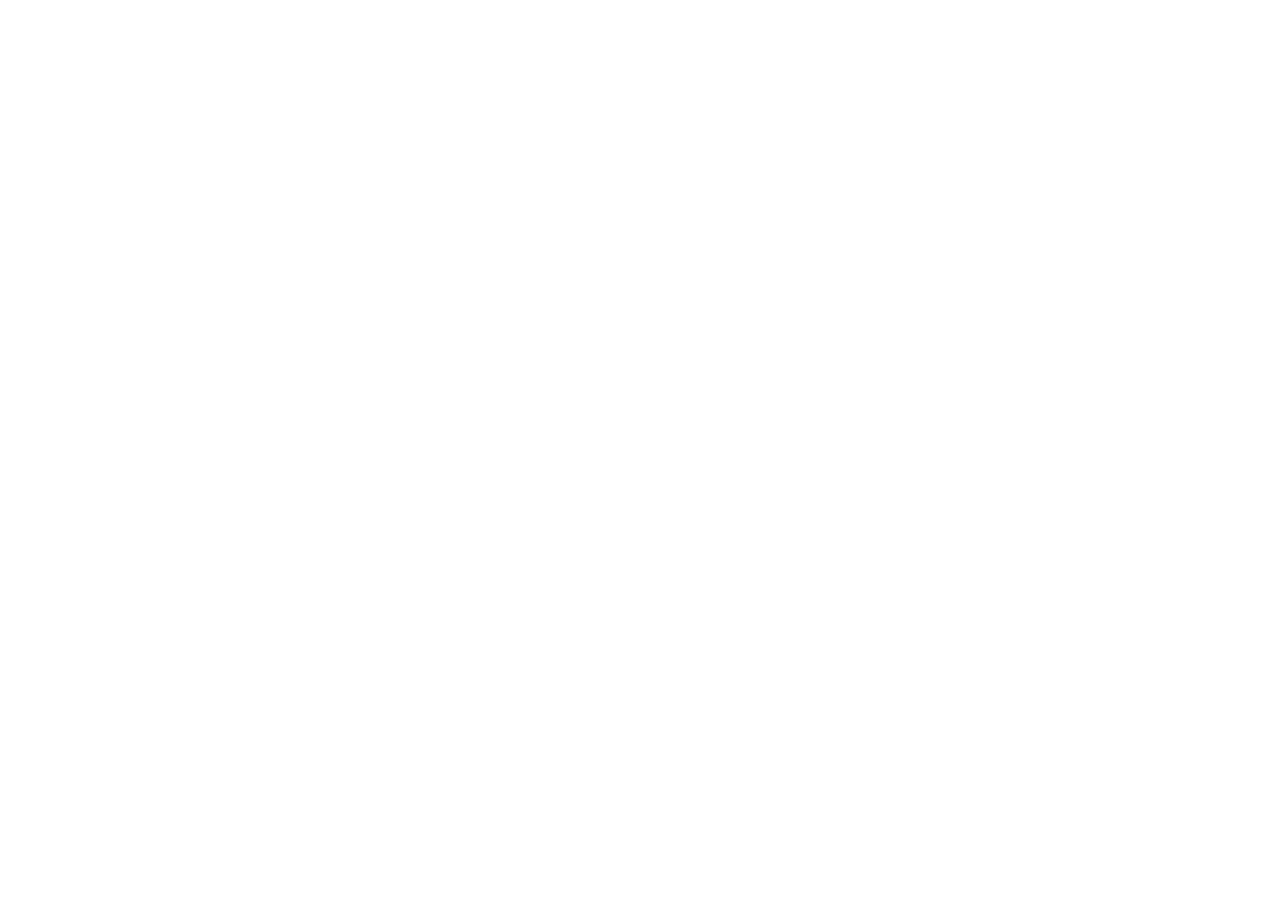
==== index.html @ db5c60b2 "inizializzazione del repository" ====
<!DOCTYPE html>
<html lang="en">
<head>
    <meta charset="UTF-8">
    <meta http-equiv="X-UA-Compatible" content="IE=edge">
    <meta name="viewport" content="width=device-width, initial-scale=1.0">
    <title>Shoes</title>
    <link rel="stylesheet" href="css/style.css">
</head>
<body>
    <main>
        <header>
            <nav>
                
            </nav>
        </header>
        <section>

        </section>
        <section></section>
        <section></section>





    </main>
</body>
</html>
---- css/style.css ----
*{
    box-sizing: border-box;
    margin: 0;
    padding: 0;
}
.cleafix::after{
    content: "";
    display: table;
    clear: both;
}
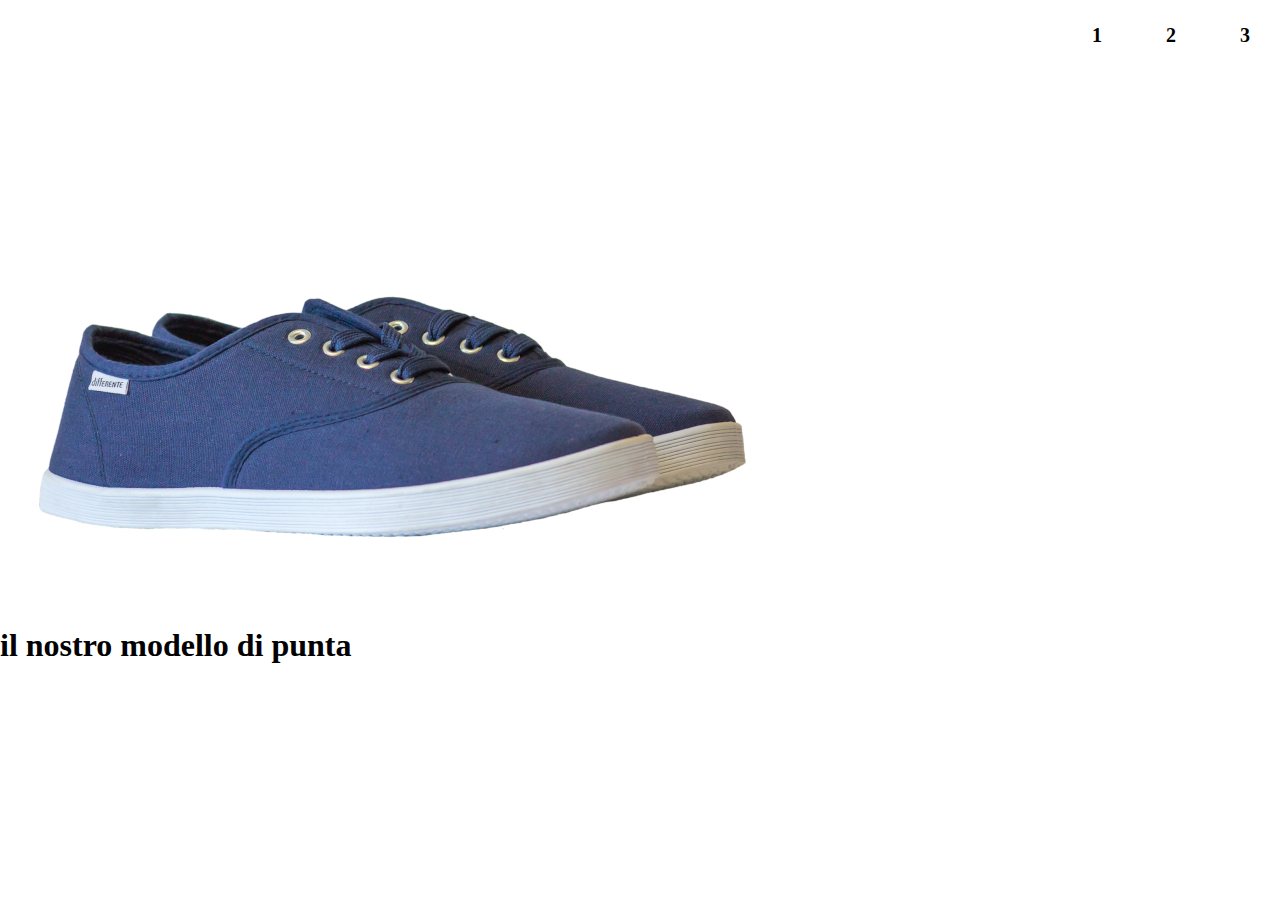
==== commit 4ae77a1f: "fase header" ====
--- a/index.html
+++ b/index.html
@@ -1,5 +1,6 @@
 <!DOCTYPE html>
 <html lang="en">
+
 <head>
     <meta charset="UTF-8">
     <meta http-equiv="X-UA-Compatible" content="IE=edge">
@@ -7,15 +8,27 @@
     <title>Shoes</title>
     <link rel="stylesheet" href="css/style.css">
 </head>
+
 <body>
     <main>
-        <header>
-            <nav>
-                
+        <header class="relative">
+            <nav class="number-map absolute">
+                <ul>
+                    <li>
+                        <a href="#"><span class="first-icon">1</span></a>
+                    </li>
+                    <li>
+                        <a href="#"><span class="second-icon">2</span></a>
+                    </li>
+                    <li>
+                        <a href="#"><span class="third-icon">3</span></a>
+                    </li>
+                </ul>
             </nav>
         </header>
-        <section>
-
+        <section class="first-shoes">
+            <img src="img/01.png" alt="modello di punta">
+            <h1>il nostro modello di punta</h1>
         </section>
         <section></section>
         <section></section>
@@ -26,4 +39,5 @@
 
     </main>
 </body>
+
 </html>--- a/css/style.css
+++ b/css/style.css
@@ -1,3 +1,5 @@
+/* reset */
+
 *{
     box-sizing: border-box;
     margin: 0;
@@ -8,3 +10,72 @@
     display: table;
     clear: both;
 }
+
+.relative{
+    position: relative
+}
+
+.absolute{
+    position: absolute;
+}
+
+/* header fissato allo schermo */
+
+header{
+    width: 100vw;
+    height: 10vh;
+    position: fixed;
+    background-color: transparent;
+}
+.number-map{
+    right: 0;
+    margin-top: 10px;
+}
+
+div{
+    width: 50px;
+    height: 50px;
+    background-color: black;
+    display: inline-block;
+}
+
+ul li {
+    list-style: none;
+    display: inline-block;
+}
+
+ul li a{
+    width: 50px;
+    height: 50px;
+    text-decoration: none;
+    text-decoration-line: none;
+    background-color: white;
+    text-align: center;
+    line-height: 50px;
+    font-size: 20px;
+    margin: 0 10px;
+    display: block;
+    border-radius: 50%;
+    color: black;
+    font-weight: 900;
+}
+
+/* 
+a{
+    text-decoration: none;
+    text-decoration-line: none;
+    text-align: center;
+    transform: translate(-50%,-50%);
+    vertical-align: middle;
+    border: 3px solid green;
+}
+/* 
+.tap-map{
+    background-color: white;
+    color: black;
+    font-size: xxx-large;
+    border-radius: 50%;
+    background-color: black;
+    display: inline-block;
+}
+ */ 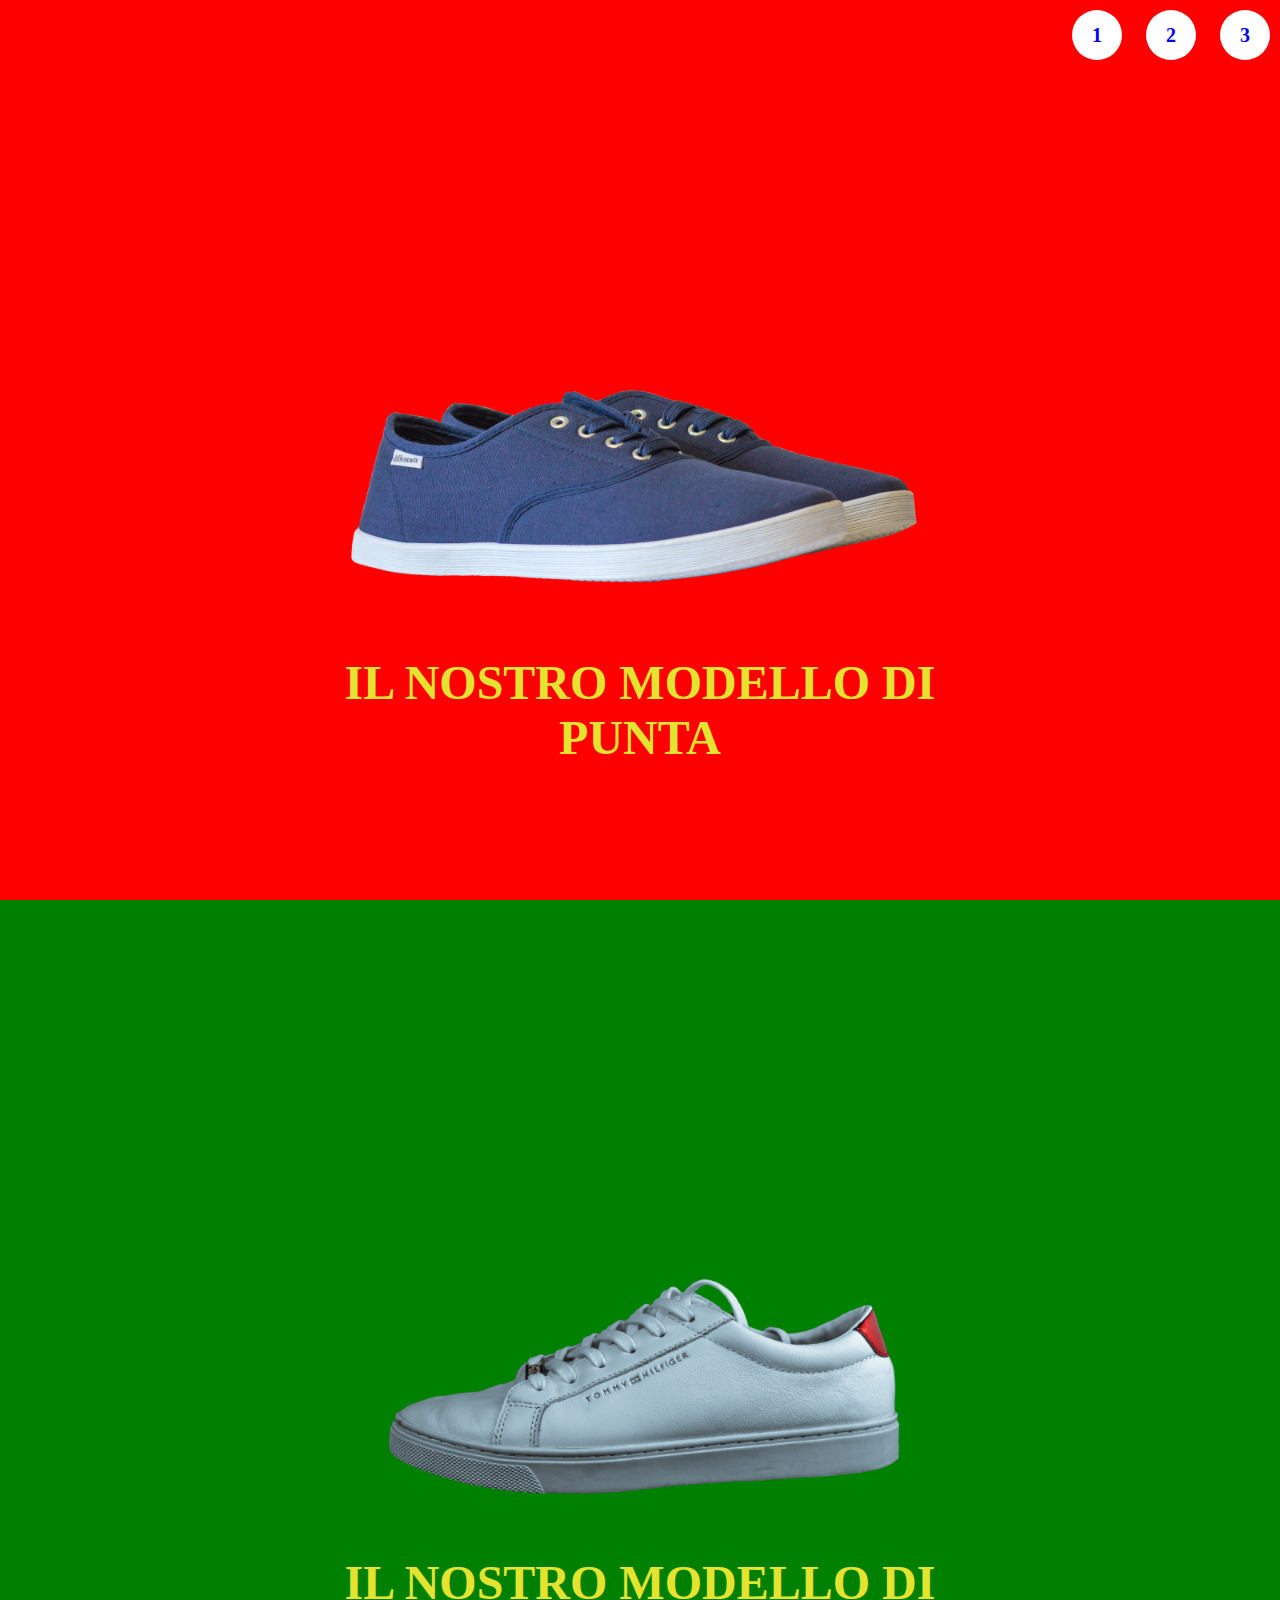
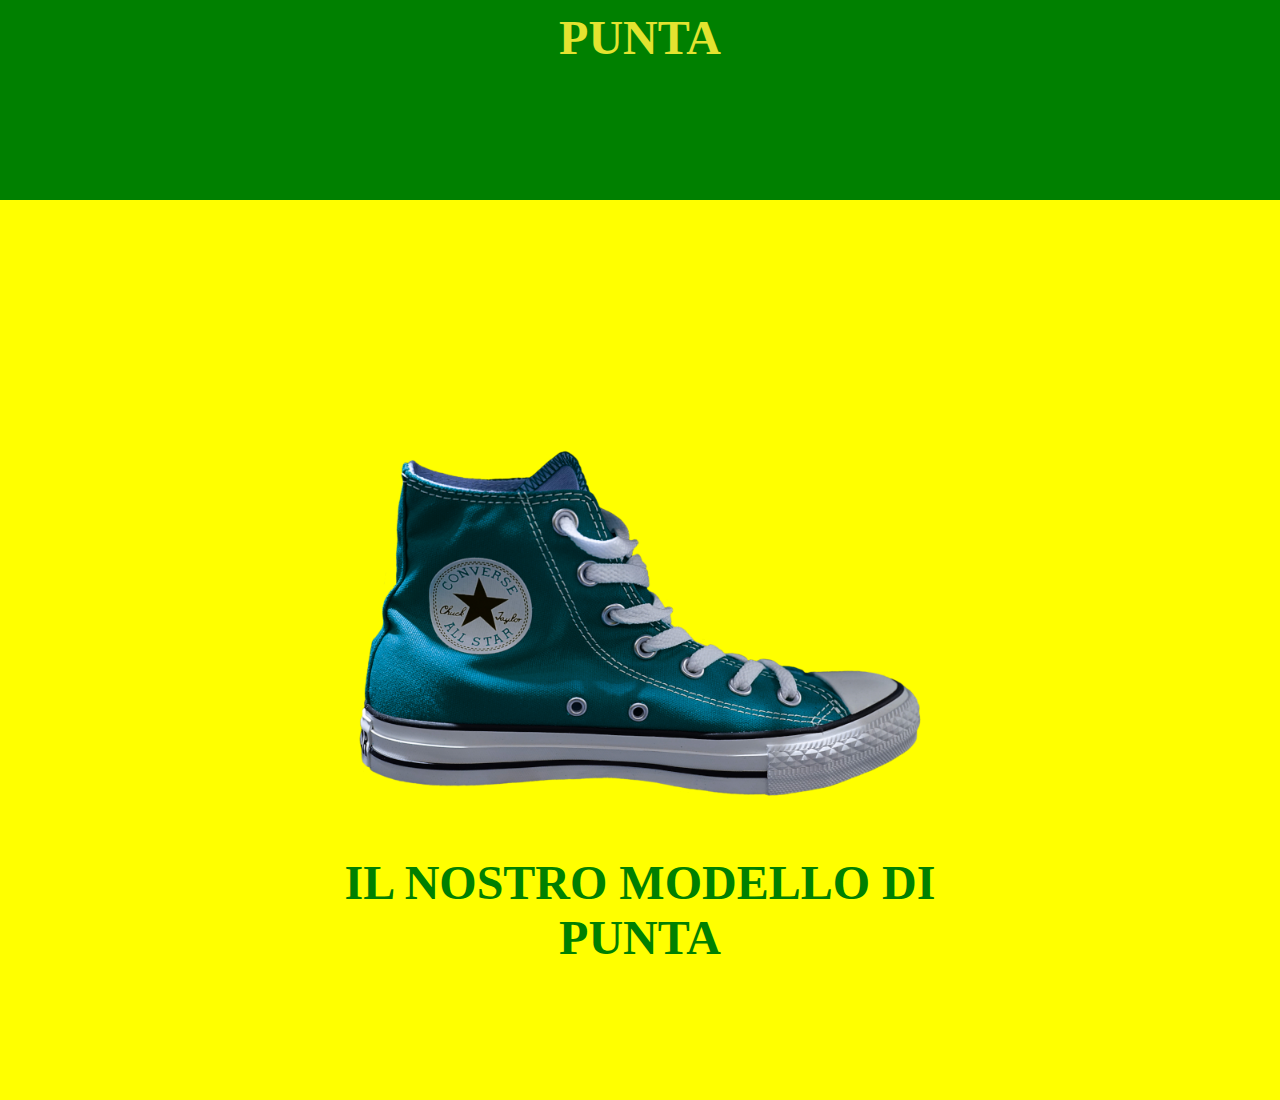
==== commit 53ef41ee: "esercizio completo di html" ====
--- a/index.html
+++ b/index.html
@@ -11,27 +11,37 @@
 
 <body>
     <main>
-        <header class="relative">
-            <nav class="number-map absolute">
-                <ul>
-                    <li>
-                        <a href="#"><span class="first-icon">1</span></a>
-                    </li>
-                    <li>
-                        <a href="#"><span class="second-icon">2</span></a>
-                    </li>
-                    <li>
-                        <a href="#"><span class="third-icon">3</span></a>
-                    </li>
-                </ul>
-            </nav>
-        </header>
-        <section class="first-shoes">
-            <img src="img/01.png" alt="modello di punta">
-            <h1>il nostro modello di punta</h1>
+        <nav class="number-map absolute">
+            <ul>
+                <li>
+                    <a href="#"><span class="first-icon">1</span></a>
+                </li>
+                <li>
+                    <a href="#"><span class="second-icon">2</span></a>
+                </li>
+                <li>
+                    <a href="#"><span class="third-icon">3</span></a>
+                </li>
+            </ul>
+        </nav>
+        <section class="first-shoes relative">
+            <div class="absolute shoes">
+                <img src="img/01.png" alt="modello di punta">
+                <h1 class="color-yellow">il nostro modello di punta</h1>
+            </div>
         </section>
-        <section></section>
-        <section></section>
+        <section class="second-shoes relative">
+            <div class="absolute shoes">
+                <img src="img/02.png" alt="modello di punta">
+                <h1 class="color-yellow">il nostro modello di punta</h1>
+            </div>
+        </section>
+        <section class="third-shoes relative">
+            <div class="absolute shoes">
+                <img src="img/03.png" alt="modello di punta">
+                <h1 class="color-green">il nostro modello di punta</h1>
+            </div>
+        </section>
 
 
 
--- a/css/style.css
+++ b/css/style.css
@@ -1,42 +1,25 @@
 /* reset */
 
-*{
-    box-sizing: border-box;
+* {
     margin: 0;
     padding: 0;
-}
-.cleafix::after{
-    content: "";
-    display: table;
-    clear: both;
+    box-sizing: border-box;
 }
 
-.relative{
-    position: relative
+.relative {
+    position: relative;
 }
 
-.absolute{
+.absolute {
     position: absolute;
 }
 
-/* header fissato allo schermo */
+/* nav fissato allo schermo */
 
-header{
-    width: 100vw;
-    height: 10vh;
-    position: fixed;
-    background-color: transparent;
-}
-.number-map{
+.number-map {
     right: 0;
+    z-index: 1;
     margin-top: 10px;
-}
-
-div{
-    width: 50px;
-    height: 50px;
-    background-color: black;
-    display: inline-block;
 }
 
 ul li {
@@ -44,38 +27,66 @@
     display: inline-block;
 }
 
-ul li a{
+ul li a {
     width: 50px;
     height: 50px;
-    text-decoration: none;
+    margin: 0 10px;
+    display: block;
+    font-size: 20px;
+    font-weight: 900;
+    line-height: 50px;
+    text-align: center;
+    border-radius: 50%;
     text-decoration-line: none;
     background-color: white;
-    text-align: center;
-    line-height: 50px;
-    font-size: 20px;
-    margin: 0 10px;
-    display: block;
-    border-radius: 50%;
-    color: black;
-    font-weight: 900;
 }
 
-/* 
-a{
-    text-decoration: none;
-    text-decoration-line: none;
-    text-align: center;
-    transform: translate(-50%,-50%);
-    vertical-align: middle;
-    border: 3px solid green;
+/* corpo della pagina */
+
+
+.first-shoes, .second-shoes, .third-shoes {
+    width: 100vw;
+    height: 100vh;
 }
-/* 
-.tap-map{
-    background-color: white;
-    color: black;
-    font-size: xxx-large;
-    border-radius: 50%;
-    background-color: black;
-    display: inline-block;
+
+.first-shoes{
+    background-color: red;
 }
- */ +
+.second-shoes{
+    background-color: green;
+}
+.third-shoes{
+    background-color: yellow;
+}
+
+img {
+    width: 100%;
+}
+
+section > div{
+    width: 50%;
+    height: 50%;
+    top: 50%;
+    left: 50%;
+    transform: translate(-50%, -50%);
+}
+
+section  h1 {
+ text-transform: uppercase;
+ font-size: 3rem;
+ font-weight: 900;
+ color: rgb(227 227 48);
+ display: flex;
+ justify-content: center;
+ align-items: center;
+ text-align: center;
+}
+
+.color-yellow{
+     color: rgb(227 227 48);
+}
+
+.color-green{
+    color: green;
+}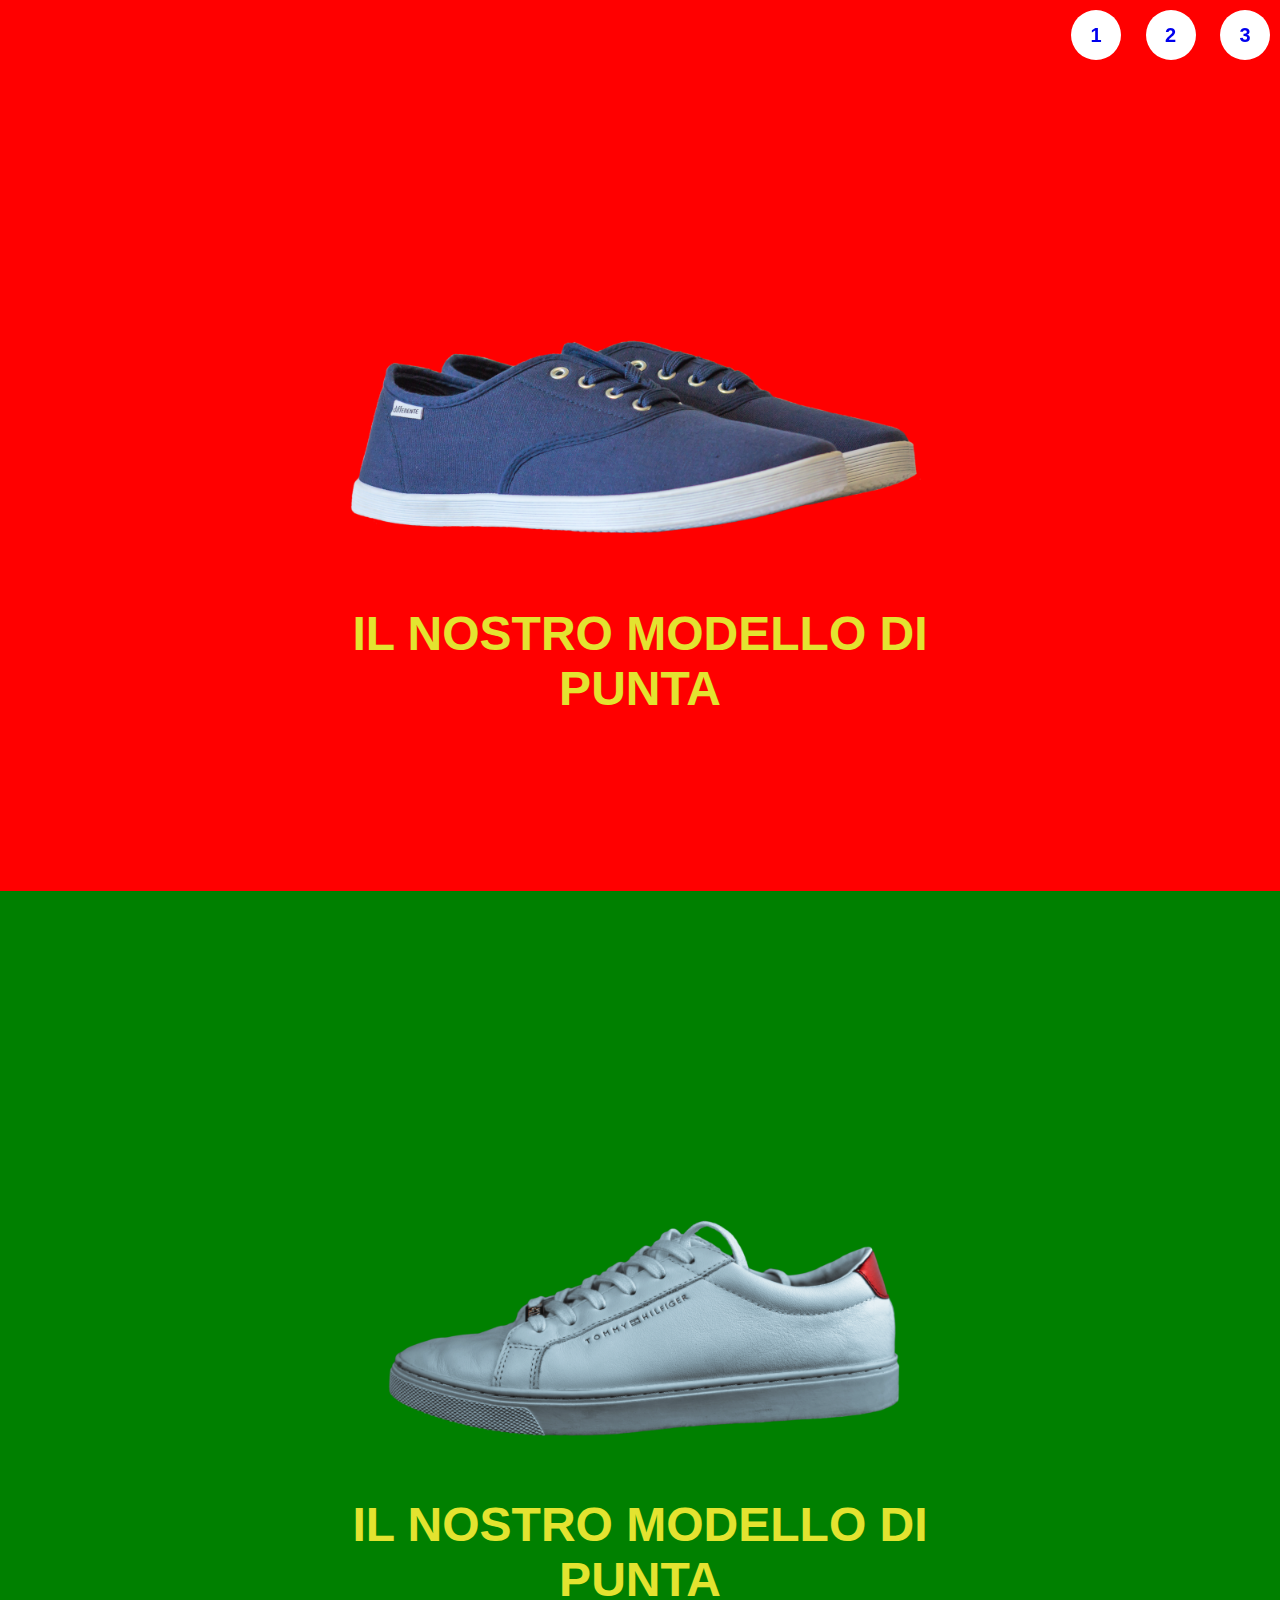
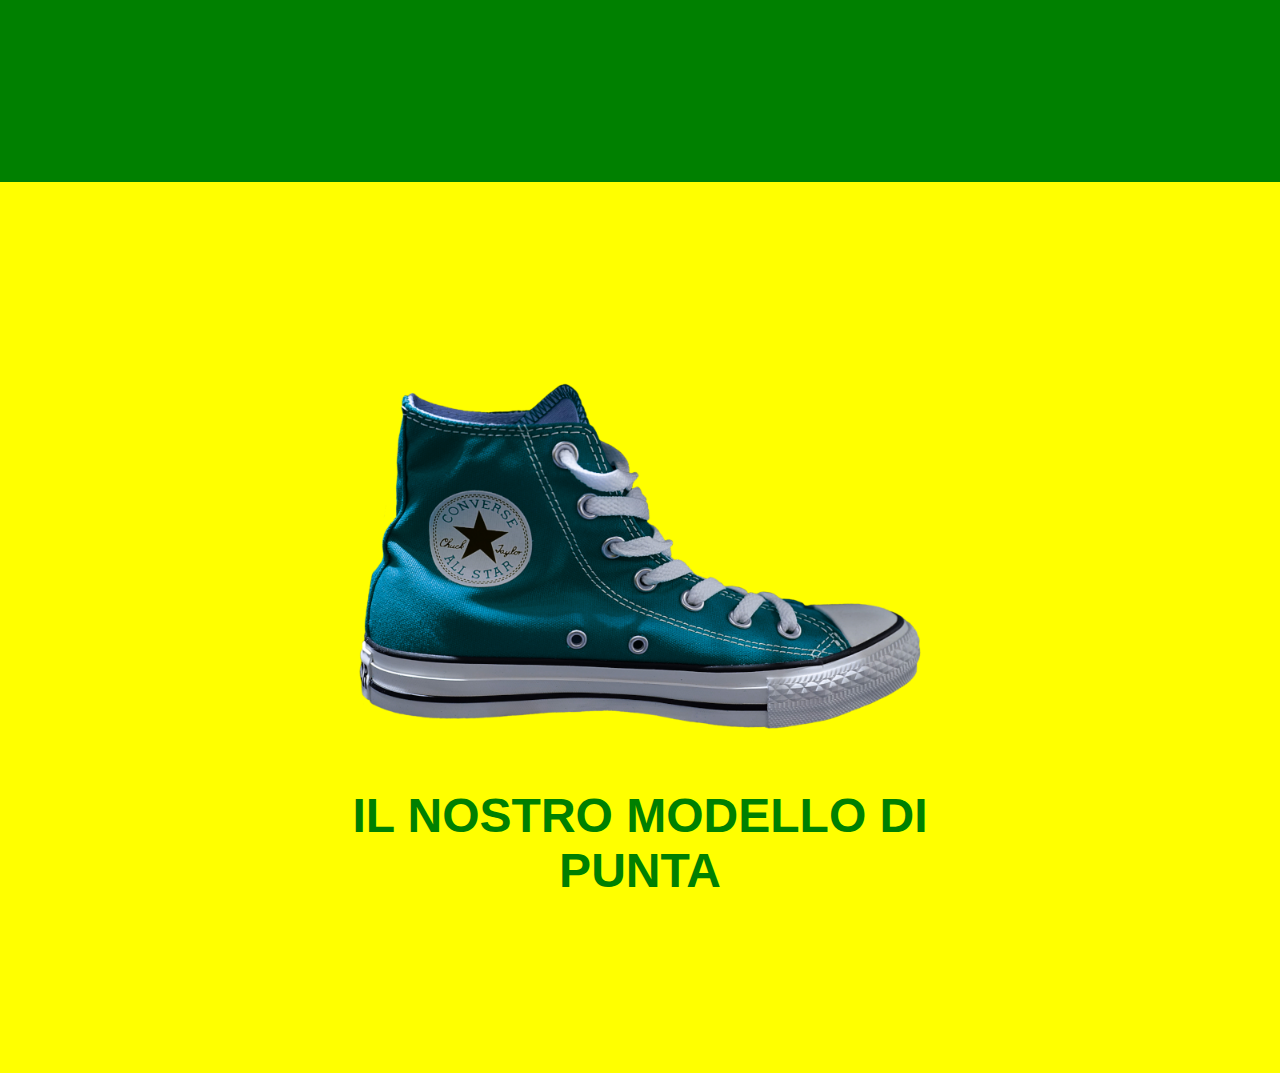
==== commit d4e6e20d: "esercizio finito" ====
--- a/index.html
+++ b/index.html
@@ -11,7 +11,9 @@
 
 <body>
     <main>
-        <nav class="number-map absolute">
+        <!-- bottoni fissati in alto a sinistra -->
+
+        <nav class="number-map">
             <ul>
                 <li>
                     <a href="#"><span class="first-icon">1</span></a>
@@ -24,6 +26,9 @@
                 </li>
             </ul>
         </nav>
+
+        <!-- corpo della pagina -->
+
         <section class="first-shoes relative">
             <div class="absolute shoes">
                 <img src="img/01.png" alt="modello di punta">
@@ -42,11 +47,6 @@
                 <h1 class="color-green">il nostro modello di punta</h1>
             </div>
         </section>
-
-
-
-
-
     </main>
 </body>
 
--- a/css/style.css
+++ b/css/style.css
@@ -4,6 +4,7 @@
     margin: 0;
     padding: 0;
     box-sizing: border-box;
+    font-family: Arial, "Helvetica Neue", Helvetica, sans-serif;
 }
 
 .relative {
@@ -19,6 +20,7 @@
 .number-map {
     right: 0;
     z-index: 1;
+    position: fixed;
     margin-top: 10px;
 }
 
@@ -44,19 +46,22 @@
 /* corpo della pagina */
 
 
-.first-shoes, .second-shoes, .third-shoes {
+.first-shoes,
+.second-shoes,
+.third-shoes {
     width: 100vw;
-    height: 100vh;
+    height: 99vh;
 }
 
-.first-shoes{
+.first-shoes {
     background-color: red;
 }
 
-.second-shoes{
+.second-shoes {
     background-color: green;
 }
-.third-shoes{
+
+.third-shoes {
     background-color: yellow;
 }
 
@@ -64,29 +69,28 @@
     width: 100%;
 }
 
-section > div{
+/* div centrale */
+
+section>div {
     width: 50%;
-    height: 50%;
     top: 50%;
     left: 50%;
+    text-align: center;
     transform: translate(-50%, -50%);
 }
 
-section  h1 {
- text-transform: uppercase;
- font-size: 3rem;
- font-weight: 900;
- color: rgb(227 227 48);
- display: flex;
- justify-content: center;
- align-items: center;
- text-align: center;
+section h1 {
+    display: flex;
+    font-size: 3rem;
+    font-weight: 900;
+    justify-content: center;
+    text-transform: uppercase;
 }
 
-.color-yellow{
-     color: rgb(227 227 48);
+.color-yellow {
+    color: rgb(227 227 48);
 }
 
-.color-green{
+.color-green {
     color: green;
 }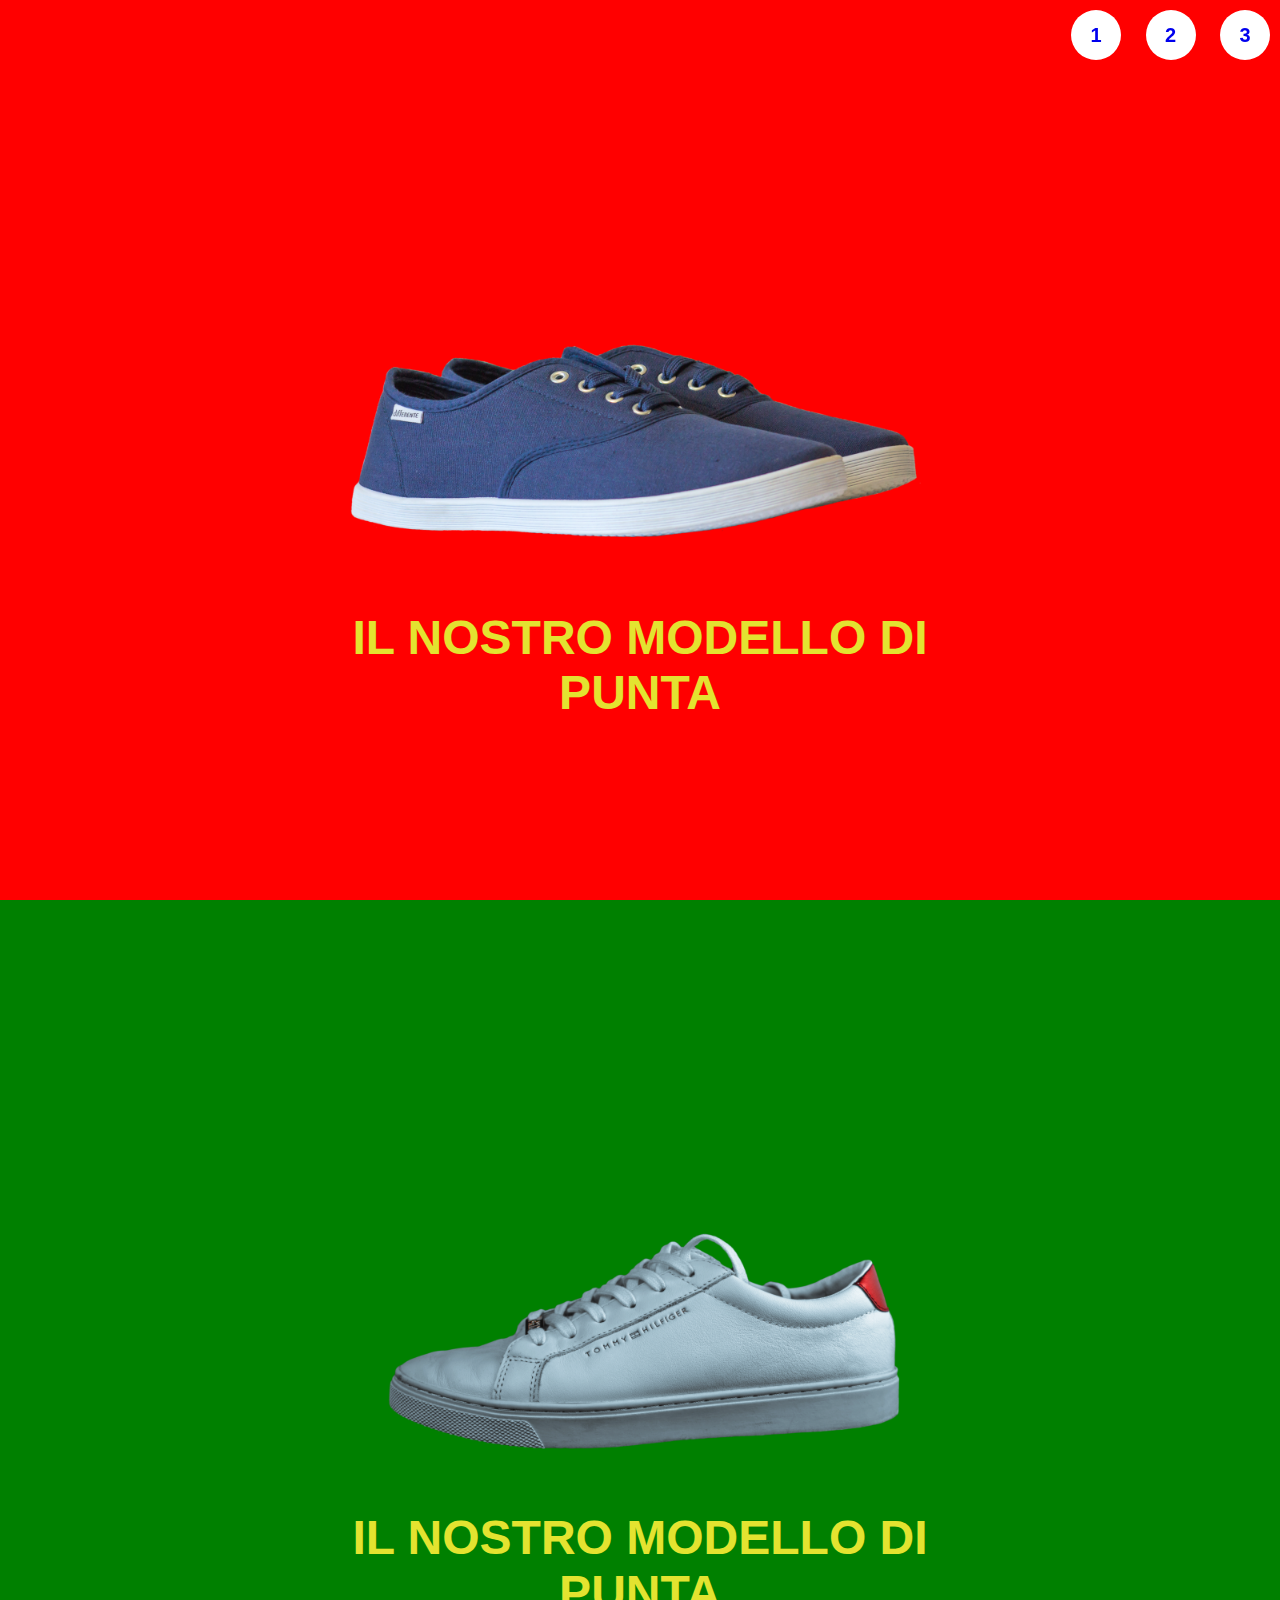
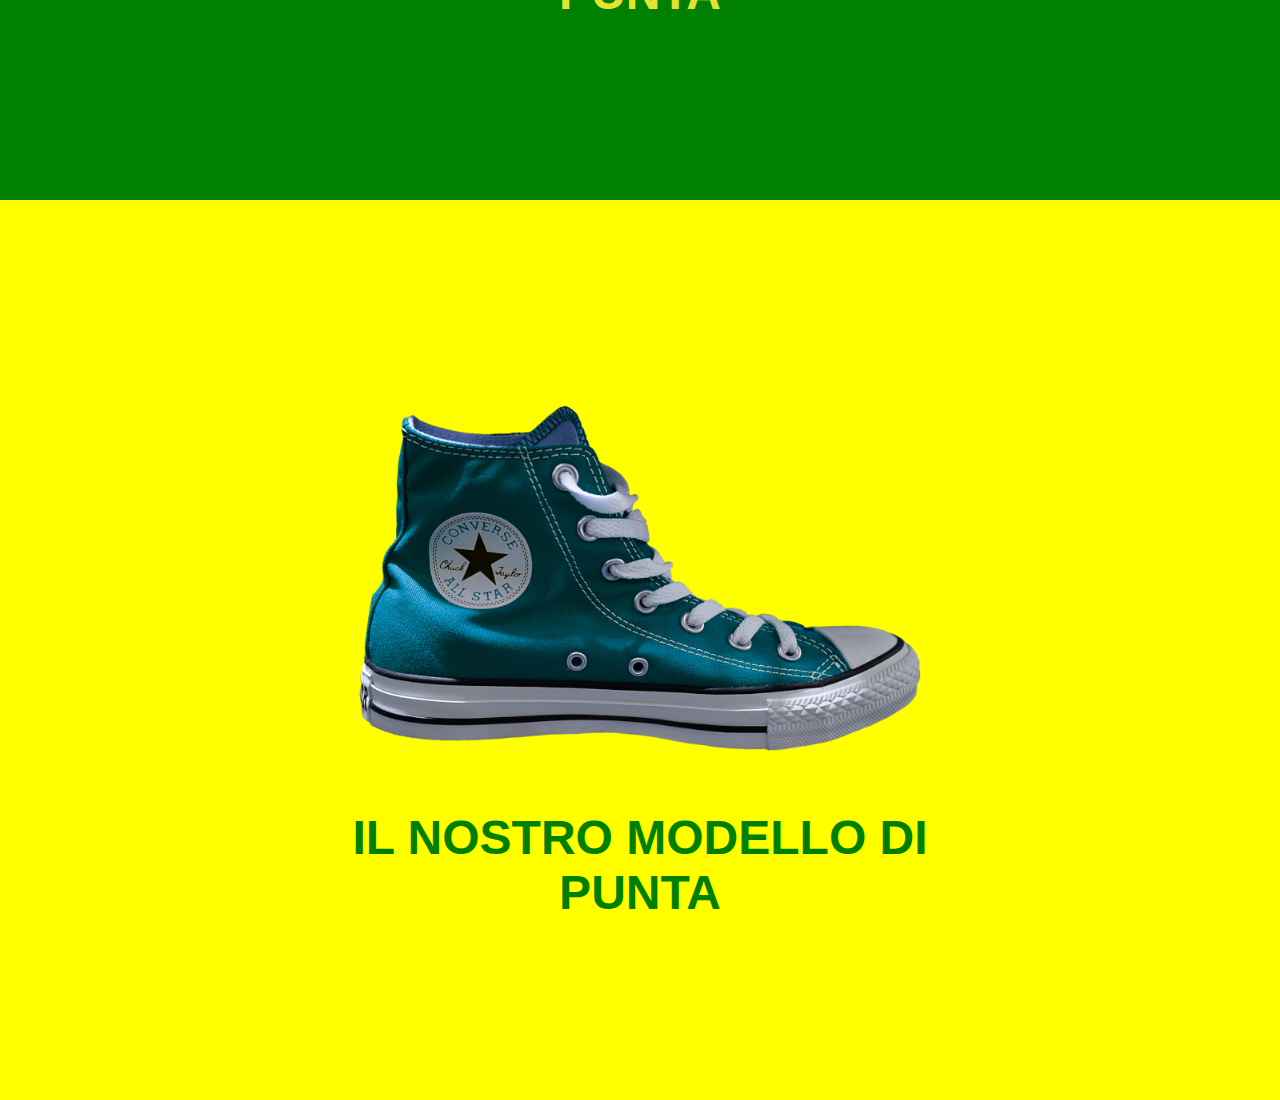
==== commit 5f409650: "correzioni finali" ====
--- a/index.html
+++ b/index.html
@@ -29,19 +29,21 @@
 
         <!-- corpo della pagina -->
 
-        <section class="first-shoes relative">
+        <section id="first-shoes" class="relative">
             <div class="absolute shoes">
                 <img src="img/01.png" alt="modello di punta">
                 <h1 class="color-yellow">il nostro modello di punta</h1>
             </div>
         </section>
-        <section class="second-shoes relative">
+
+        <section id="second-shoes" class="relative">
             <div class="absolute shoes">
                 <img src="img/02.png" alt="modello di punta">
                 <h1 class="color-yellow">il nostro modello di punta</h1>
             </div>
         </section>
-        <section class="third-shoes relative">
+
+        <section id="third-shoes" class="relative">
             <div class="absolute shoes">
                 <img src="img/03.png" alt="modello di punta">
                 <h1 class="color-green">il nostro modello di punta</h1>
--- a/css/style.css
+++ b/css/style.css
@@ -45,23 +45,22 @@
 
 /* corpo della pagina */
 
-
-.first-shoes,
-.second-shoes,
-.third-shoes {
+#first-shoes,
+#second-shoes,
+#third-shoes {
     width: 100vw;
-    height: 99vh;
+    height: 100vh;
 }
 
-.first-shoes {
+#first-shoes {
     background-color: red;
 }
 
-.second-shoes {
+#second-shoes {
     background-color: green;
 }
 
-.third-shoes {
+#third-shoes {
     background-color: yellow;
 }
 
@@ -71,7 +70,7 @@
 
 /* div centrale */
 
-section>div {
+div {
     width: 50%;
     top: 50%;
     left: 50%;
@@ -79,7 +78,7 @@
     transform: translate(-50%, -50%);
 }
 
-section h1 {
+h1 {
     display: flex;
     font-size: 3rem;
     font-weight: 900;
@@ -93,4 +92,4 @@
 
 .color-green {
     color: green;
-}+}
